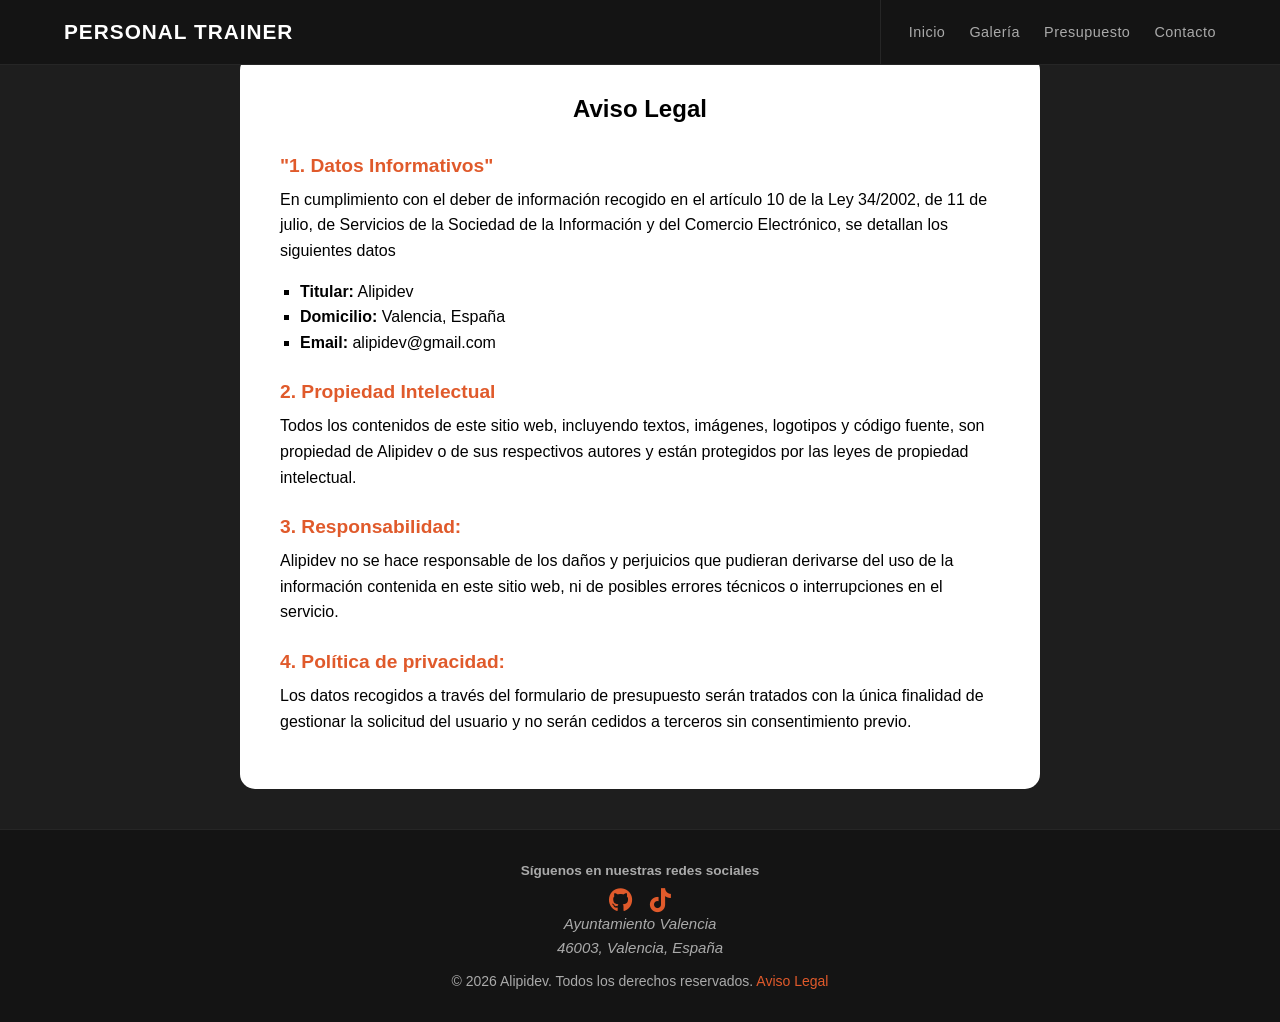
==== views/aviso-legal.html @ ffe2478f "primer commit del proyecto" ====
<!DOCTYPE html>
<html lang="es">
<head>
    <meta charset="UTF-8">
    <meta name="viewport" content="width=device-width, initial-scale=1.0">
    <link rel="stylesheet" href="../css/styles.css">
    <link rel="stylesheet" href="https://cdnjs.cloudflare.com/ajax/libs/font-awesome/6.0.0/css/all.min.css">
    <title>Aviso Legal</title>
</head>
<body>
    <!-- Cargamos el header -->
     <div id="mi-header"></div>

     <main>
        <!-- Contenido del aviso legal -->
        <section class="legal-container">
            <h2>Aviso Legal</h2>
            <article class="legal-content">
                <h3>"1. Datos Informativos"</h3>
                <p>En cumplimiento con el deber de información recogido en el artículo 10 de la Ley 34/2002, de 11 de julio, de Servicios de la Sociedad de la Información y del Comercio Electrónico, se detallan los siguientes datos</p>
                <ul>
                    <li>
                        <strong>Titular:</strong> Alipidev
                    </li>
                    <li>
                        <strong>Domicilio: </strong> Valencia, España
                    </li>
                    <li>
                        <strong>Email:</strong> alipidev@gmail.com
                    </li>
                </ul>
                <h3>2. Propiedad Intelectual</h3>
                <p>Todos los contenidos de este sitio web, incluyendo textos, imágenes, logotipos y código fuente, son propiedad de Alipidev o de sus respectivos autores y están protegidos por las leyes de propiedad intelectual.</p>
                <h3>3. Responsabilidad:</h3>
                <p>Alipidev no se hace responsable de los daños y perjuicios que pudieran derivarse del uso de la información contenida en este sitio web, ni de posibles errores técnicos o interrupciones en el servicio.</p>
                <h3>4. Política de privacidad:</h3>
                <p>Los datos recogidos a través del formulario de presupuesto serán tratados con la única finalidad de gestionar la solicitud del usuario y no serán cedidos a terceros sin consentimiento previo.</p>
            </article>
        </section>

     </main>

     <!-- Cargamos el footer -->
      <div id="mi-footer"></div>
      <!-- Cargamos el script -->
       <script src="../js/components.js"></script>
    
</body>
</html>
---- css/styles.css ----
/* =============================================
   PERSONAL TRAINER ALINA — style.css
   Tema oscuro · Mobile First
   Breakpoints:
     Tablet  → min-width: 768px
     Desktop → min-width: 1024px
============================================= */
/* =============================================
   ÍNDICE DE ESTILOS - SITIO WEB PERSONAL TRAINER
   1. AJUSTES PREDEFINIDOS DE ESTILOS
   2. HEADER
   3. PÁGINA DE INICIO (SECCIÓN HERO)
   4. PÁGINA DE INICIO (SECCIÓN SERVICIOS)
   5. PÁGINA DE INICIO (SECCIÓN NOTICIAS)
   6. PÁGINA DE INCIIO (SECCIÓN TESTIMONIOS)
   7. PÁGINA PRESUPUESTOS
   8. PÁGINA CONTACTOS
   9. PÁGINA AVISO LEGAL
   10. FOOTER
============================================= */

/* =============================================
   1. AJUSTES PREDEFINIDOS DE ESTILOS
============================================= */

/* ── Reset y base ── */
*, *::before, *::after {
    box-sizing: border-box;
    margin: 0;
    padding: 0;
}

html {
    scroll-behavior: smooth;
}

body {
    font-family: 'Segoe UI', Arial, sans-serif;
    font-size: 16px;
    line-height: 1.6;
    color: #f0f0f0;
    background-color: #1e1e1e;
    min-height: 100vh;
    display: flex;
    flex-direction: column;
    
}
main{ 
    flex: 1;
    padding-top: 15px;
 }

img {
    max-width: 100%;
    height: auto;
    display: block;
}

h1, h2, h3 {
    line-height: 1.2;
}

/* ── Variables de color ── */
:root {
    --color-primary:      #e05a2b;
    --color-bg:           #1e1e1e;
    --color-bg-card:      #2a2a2a;
    --color-bg-section:   #252525;
    --color-text:         #f0f0f0;
    --color-text-muted:   #aaaaaa;
    --color-border:       rgba(255, 255, 255, 0.08);
    --color-border-hover: rgba(255, 255, 255, 0.18);
    --max-width:          1200px;
    --padding-section:    70px 20px;
}

/* =============================================
   HEADER
   Estructura esperada en components.js:
   <header class="site-header">
     <div class="header-inner">
       <div class="logo"><a href="/">Alina PT</a></div>
       <nav class="nav-menu">
         <ul>
           <li><a href="/">Inicio</a></li>
           <li><a href="/pages/galeria.html">Galería</a></li>
         </ul>
       </nav>
     </div>
   </header>
============================================= */
/* =============================================
   2. HEADER
============================================= */
.site-header {
    background-color: #141414;
    border-bottom: 1px solid var(--color-border);
    position: fixed;
    top: 0;
    left: 0;
    width: 100%;
    z-index: 100;
}

.header-inner {
    max-width: var(--max-width);
    margin: 0 auto;
    padding: 0 24px;
    height: 64px;
    display: flex;
    flex-direction: row;
    justify-content: space-between; /*logo iz1, nav der*/
    align-items: center;
}

/* ── Logo izquierda ── */
.logo{
    display: flex;
    align-items: center;
}

.logo h1{
    margin: 0;
    font-size: 1.3rem;
}

.logo-text {
    color: #ffffff;
    text-decoration: none;
    font-size: 1.3rem;
    font-weight: 700;
    letter-spacing: 1px;
}

/* ── Nav a la derecha con borde ── */
.navbar {
    border-left: 1px solid var(--color-border);  /* borde que lo separa del logo */
    padding-left: 28px;
    height: 100%;
    display: flex;
    align-items: center;
}

.navbar ul {
    list-style: none;
    display: flex;
    gap: 24px;
}

.navbar a {
    color: var(--color-text-muted);
    text-decoration: none;
    font-size: 0.9rem;
    letter-spacing: 0.5px;
    padding-bottom: 3px;
    border-bottom: 2px solid transparent;    /* reserva espacio para el borde naranja */
    transition: color 0.2s, border-color 0.2s;
}

/* Hover: todos los links */
.navbar a:hover {
    color: var(--color-primary);
    border-bottom-color: var(--color-primary);
}

/* Página activa: siempre naranja */
.navbar a.active {
    color: var(--color-primary);
    border-bottom-color: var(--color-primary);
}

/* ── Botón hamburguesa ── */
.btn-hamburguesa {
    display: none;              /* oculto por defecto en desktop */
    flex-direction: column;
    justify-content: center;
    gap: 5px;                   /* espacio entre las tres líneas */
    background: none;           /* sin fondo */
    border: none;               /* sin borde */
    cursor: pointer;
    padding: 4px;
    z-index: 200;               /* por encima del navbar */
}

.btn-hamburguesa span {
    display: block;
    width: 24px;                /* ancho de cada línea */
    height: 2px;                /* grosor de cada línea */
    background-color: #ffffff;  /* color blanco */
    border-radius: 2px;
    transition: all 0.3s;       /* animación suave al abrir/cerrar */
}

/* ── Animación al abrir el menú ── */
/* Cuando el botón tiene la clase 'abierto' las líneas forman una X */
.btn-hamburguesa.abierto span:nth-child(1) {
    transform: translateY(7px) rotate(45deg);   /* línea superior gira */
}
.btn-hamburguesa.abierto span:nth-child(2) {
    opacity: 0;                                 /* línea central desaparece */
}
.btn-hamburguesa.abierto span:nth-child(3) {
    transform: translateY(-7px) rotate(-45deg); /* línea inferior gira */
}

/* ── Responsive móvil ── */
@media (max-width: 767px) {

    /* Mostramos el botón hamburguesa */
    .btn-hamburguesa {
        display: flex;
    }

    /* Ocultamos el navbar por defecto en móvil */
    .navbar {
        display: none;              /* oculto hasta que se pulse el botón */
        position: fixed;            /* flota sobre el contenido */
        top: 64px;                  /* justo debajo del header */
        left: 0;
        width: 100%;
        height: auto;
        background-color: #141414;  /* mismo fondo que el header */
        border-bottom: 1px solid var(--color-border);
        padding: 16px 24px;
        border-left: none;          /* quitamos el borde izquierdo del desktop */
    }

    /* Cuando el navbar tiene la clase 'abierto' se muestra */
    .navbar.abierto {
        display: flex;
    }

    /* Los links en columna en móvil */
    .navbar ul {
        flex-direction: column;
        gap: 12px;
        width: 100%;
    }
    .navbar a {
        font-size: 1rem;
        padding: 8px 0;
    }

}
/* =============================================
   3. HERO
============================================= */
.hero {
    position: relative;
    width: 100%;
    min-height: 90vh;
}

.hero-image {
    position: absolute;
    top: 0;
    left: 0;
    width: 100%;
    height: 100%;
    z-index: 0;
}

.hero-image img {
    width: 100%;
    height: 100%;
    object-fit: cover;
    object-position: center top;
    display: block;
}

.hero-text {
    position: absolute;
    z-index: 1;
    bottom: 10%;
    left: 50%;
    transform: translateX(-50%);
    width: 90%;
    text-align: center;
}

.hero-text h2 {
    font-size: clamp(2rem, 5vw, 3.2rem);
    color: #ffffff;
    margin-bottom: 14px;
    font-weight: 700;
    text-shadow: 0 2px 12px rgba(0,0,0,0.8);
}

.hero-text h3 {
    font-size: clamp(1rem, 2.5vw, 1.3rem);
    color: var(--color-text-muted);
    font-weight: 400;
    text-shadow: 0 2px 8px rgba(0,0,0,0.8);
}

@media (min-width: 768px) {
    .hero-text{
        bottom: 15%;
        width: 70%;
    }

}
@media (min-width: 1024px){
    .hero-text{
        bottom: 20%;
        width: 50%;
    }
}

/* =============================================
   4. SERVICIOS
============================================= */
.section-services {
    background-color: var(--color-bg-section);
    border-top: 1px solid var(--color-border);
    border-bottom: 1px solid var(--color-border);
    padding: var(--padding-section);
}

.section-services h2 {
    text-align: center;
    font-size: clamp(1.5rem, 4vw, 2.2rem);
    color: #ffffff;
    margin-bottom: 48px;
}

.div-services {
    max-width: var(--max-width);
    margin: 0 auto;
}

.grid-services {
    display: grid;
    grid-template-columns: 1fr;
    gap: 20px;
}

.item-services {
    background-color: var(--color-bg-card);
    border: 1px solid var(--color-border);
    border-radius: 12px;
    padding: 30px 26px;
    transition: border-color 0.25s, transform 0.25s;
}

.item-services:hover {
    border-color: var(--color-primary);
    transform: translateY(-4px);
}

.item-services h3 {
    font-size: 1.05rem;
    color: var(--color-primary);
    margin-bottom: 12px;
    font-weight: 600;
}

.item-services p {
    color: var(--color-text-muted);
    font-size: 0.92rem;
    line-height: 1.7;
}

@media (min-width: 768px) {
    .grid-services { grid-template-columns: repeat(2, 1fr); }
}

@media (min-width: 1024px) {
    .grid-services { grid-template-columns: repeat(3, 1fr); }
}

/* =============================================
   5. NOTICIAS (se rellenará con JS/JSON)
============================================= */
.noticias-json {
    
    background-color: var(--color-bg-section);
    border-top: 1px solid var(--color-border);
    border-bottom: 1px solid var(--color-border);
    padding: var(--padding-section);
}

.noticias-json h2 {
    text-align: center;
    font-size: clamp(1.5rem, 4vw, 2.2rem);
    color: #ffffff;
    margin-bottom: 40px;
    
}

.grid-noticias {
    display: grid;
    grid-template-columns: 1fr;
    gap: 20px;
}

.card-noticia {
    background-color: var(--color-bg-card);
    border: 1px solid var(--color-border);
    border-radius: 12px;
    padding: 24px;
    transition: border-color 0.25s;
}

.card-noticia:hover {
    border-color: var(--color-primary);
    transform: translateY(-4px);
}

.card-noticia h3 {
    font-size: 1.05rem;
    color: var(--color-primary);
    margin-bottom: 12px;
    font-weight: 600;
}


.card-noticia p {
    color: var(--color-text-muted);
    font-size: 0.9rem;
    line-height: 1.7;
}

@media (min-width: 768px) {
    .grid-noticias { grid-template-columns: repeat(2, 1fr); }
}

@media (min-width: 1024px) {
    .grid-noticias { grid-template-columns: repeat(3, 1fr); }
}

/* =============================================
   6. TESTIMONIOS
============================================= */
.testimonios {
    background-color: var(--color-bg-section);
    border-top: 1px solid var(--color-border);
    border-bottom: 1px solid var(--color-border);
    padding: var(--padding-section);
}

.testimonios h2 {
    text-align: center;
    font-size: clamp(1.5rem, 4vw, 2.2rem);
    color: #ffffff;
    margin-bottom: 48px;
}

.grid-testimonios {
    display: grid;
    grid-template-columns: 1fr;
    gap: 20px;
    max-width: var(--max-width);
    margin: 0 auto;
}

.grid-testimonios article {
    background-color: var(--color-bg-card);
    border: 1px solid var(--color-border);
    border-radius: 12px;
    padding: 30px 26px 26px;
    position: relative;
    transition: border-color 0.25s;
}

.grid-testimonios article:hover {
    border-color: var(--color-primary);
}

.grid-testimonios article::before {
    content: '"';
    font-size: 5rem;
    color: var(--color-primary);
    position: absolute;
    top: 6px;
    left: 20px;
    line-height: 1;
    opacity: 0.35;
    font-family: Georgia, serif;
}

.grid-testimonios h3 {
    font-size: 0.85rem;
    color: var(--color-primary);
    margin-bottom: 10px;
    padding-top: 24px;
    font-weight: 600;
    letter-spacing: 0.8px;
    text-transform: uppercase;
}

.grid-testimonios p {
    color: var(--color-text-muted);
    font-size: 0.93rem;
    font-style: italic;
    line-height: 1.7;
}

@media (min-width: 768px) {
    .grid-testimonios { grid-template-columns: repeat(2, 1fr); }
}

@media (min-width: 1024px) {
    .grid-testimonios { grid-template-columns: repeat(3, 1fr); }
}
/* =============================================
   7. PÁGINA PRESUPUESTOS
============================================= */

.error{
    color: var(--color-primary);
    font-size: 0.8rem;
    margin-top: 4px;
    display: block; /*Para que ocupe su propia linea*/
}
/* ── Sección principal ── */
.section-datos {
    max-width: 700px;           /* limita el ancho para que no quede muy estirado */
    margin: 60px auto;          /* centra la sección horizontalmente */
    padding: 0 20px;            /* espacio a los lados en móvil */
}

.section-datos h2 {
    font-size: clamp(1.5rem, 4vw, 2.2rem);  /* tamaño responsive igual que el resto de la web */
    color: #ffffff;
    text-align: center;
    margin-bottom: 40px;
}

/* ── Fieldset ── */
fieldset {
    border: 1px solid var(--color-border);  /* borde sutil igual que las cards */
    border-radius: 12px;                    /* bordes redondeados */
    padding: 28px;                          /* espacio interior */
    margin-bottom: 24px;                    /* separación entre fieldsets */
    background-color: var(--color-bg-card); /* fondo oscuro de card */
}

legend {
    color: var(--color-primary);    /* naranja para que destaque */
    font-weight: 700;
    font-size: 1rem;
    padding: 0 10px;                /* espacio a los lados del texto */
}

/* ── Grupos de campos ── */
.form-grupo {
    display: flex;
    flex-direction: column;     /* label arriba, input abajo */
    gap: 6px;                   /* espacio entre label e input */
    margin-bottom: 20px;        /* separación entre campos */
}

.form-grupo label {
    color: var(--color-text-muted);  /* gris suave para las etiquetas */
    font-size: 0.9rem;
}

/* ── Inputs y select ── */
.form-grupo input,
.form-grupo select {
    background-color: var(--color-bg);          /* fondo oscuro */
    border: 1px solid var(--color-border);      /* borde sutil */
    border-radius: 8px;                         /* bordes redondeados */
    color: var(--color-text);                   /* texto claro */
    padding: 10px 14px;                         /* espacio interior */
    font-size: 0.95rem;
    transition: border-color 0.2s;              /* animación suave al hacer focus */
    width: 100%;                                /* ocupa todo el ancho disponible */
}

/* Input al hacer clic */
.form-grupo input:focus,
.form-grupo select:focus {
    outline: none;                              /* quitamos el borde azul del navegador */
    border-color: var(--color-primary);         /* borde naranja al hacer focus */
}

/* Input de solo lectura (presupuesto total) */
.form-grupo input[readonly] {
    color: var(--color-primary);    /* naranja para que destaque el precio */
    font-weight: 700;
    font-size: 1.1rem;
    cursor: not-allowed;            /* cursor de prohibido para indicar que no se puede editar */
}

/* ── Plazo (input + select juntos) ── */
.plazo-input {
    display: flex;
    gap: 10px;                  /* espacio entre el número y el desplegable */
}

.plazo-input input {
    flex: 1;                    /* el input ocupa el máximo espacio posible */
}

.plazo-input select {
    width: auto;                /* el select solo ocupa lo que necesita */
}

/* ── Texto pequeño de ayuda ── */
.form-grupo small {
    color: var(--color-text-muted);  /* gris suave */
    font-size: 0.8rem;
    line-height: 1.5;
}

/* ── Extras (checkboxes) ── */
.opciones-extras {
    display: flex;
    flex-direction: column;     /* cada extra en su propia línea */
    gap: 10px;
}

.opciones-extras label {
    display: flex;
    align-items: center;        /* checkbox y texto alineados verticalmente */
    gap: 8px;                   /* espacio entre checkbox y texto */
    color: var(--color-text);
    cursor: pointer;            /* cursor de mano para indicar que es clickable */
}

.opciones-extras input[type="checkbox"] {
    accent-color: var(--color-primary);  /* color naranja en el checkbox al marcarlo */
    width: 16px;
    height: 16px;
}

/* ── Condiciones ── */
.condiciones-label {
    display: flex;
    align-items: center;
    gap: 8px;
    color: var(--color-text);
    cursor: pointer;
}

.condiciones-label input[type="checkbox"] {
    accent-color: var(--color-primary);  /* naranja al marcar */
    width: 16px;
    height: 16px;
}

/* ── Botones ── */
.form-botones {
    display: flex;
    gap: 12px;                  /* espacio entre botones */
    margin-top: 10px;
}

.form-botones button[type="submit"] {
    background-color: var(--color-primary);  /* fondo naranja */
    color: #ffffff;
    border: none;
    border-radius: 8px;
    padding: 12px 28px;
    font-size: 0.95rem;
    font-weight: 600;
    cursor: pointer;
    transition: opacity 0.2s;   /* animación suave al hacer hover */
}

.form-botones button[type="submit"]:hover {
    opacity: 0.85;              /* se oscurece un poco al pasar el ratón */
}

.form-botones button[type="reset"] {
    background-color: transparent;          /* fondo transparente */
    color: var(--color-text-muted);         /* texto gris */
    border: 1px solid var(--color-border);  /* borde sutil */
    border-radius: 8px;
    padding: 12px 28px;
    font-size: 0.95rem;
    cursor: pointer;
    transition: border-color 0.2s, color 0.2s;
}

.form-botones button[type="reset"]:hover {
    border-color: var(--color-primary);     /* borde naranja al pasar el ratón */
    color: var(--color-primary);            /* texto naranja al pasar el ratón */
}

/* ── Responsive tablet ── */
@media (min-width: 768px) {
    .section-datos {
        padding: 0;             /* quitamos el padding lateral en pantallas grandes */
    }
}

/* =============================================
   8. PÁGINA CONTACTO
============================================= */

/* ── Sección principal ── */
.section-contacto {
    max-width: var(--max-width);    /* mismo ancho máximo que el resto de la web */
    margin: 60px auto;              /* centra la sección */
    padding: 0 24px;                /* espacio lateral en móvil */
}

.section-contacto h2 {
    font-size: clamp(1.5rem, 4vw, 2.2rem);  /* tamaño responsive */
    color: #ffffff;
    text-align: center;
    margin-bottom: 40px;
}

/* ── Contenedor inner: info + mapa ── */
.contacto-inner {
    display: flex;
    flex-direction: column;     /* en móvil, info arriba y mapa abajo */
    gap: 40px;
}

/* ── Bloque de información ── */
.contacto-info {
    background-color: var(--color-bg-card);     /* fondo oscuro de card */
    border: 1px solid var(--color-border);      /* borde sutil */
    border-radius: 12px;                        /* bordes redondeados */
    padding: 32px;
}

.contacto-info h3 {
    color: var(--color-primary);    /* naranja para el título */
    font-size: 1.2rem;
    margin-bottom: 24px;
}

/* ── Cada fila de dato (icono + texto) ── */
.info-item {
    display: flex;
    align-items: center;        /* icono y texto alineados verticalmente */
    gap: 14px;                  /* espacio entre icono y texto */
    margin-bottom: 20px;
}

.info-item i {
    color: var(--color-primary);    /* iconos en naranja */
    font-size: 1.1rem;
    width: 20px;                    /* ancho fijo para que todos los textos queden alineados */
    text-align: center;
}

.info-item p {
    color: var(--color-text-muted); /* texto gris suave */
    font-size: 0.95rem;
}

/* ── Contenedor del mapa ── */
.contacto-mapa {
    border-radius: 12px;            /* bordes redondeados */
    overflow: hidden;               /* para que el mapa respete los bordes redondeados */
    border: 1px solid var(--color-border);
}

#mapa {
    width: 100%;
    height: 450px;                  /* altura del mapa, ajústala a tu gusto */
}

/* ── Botón cómo llegar ── */


#btn-ruta {
    width: 100%;                /* ocupa todo el ancho de la info */
    margin-top: 10px;           /* separación de los datos de arriba */
    background-color: var(--color-primary);
    color: #ffffff;
    border: none;
    border-radius: 8px;
    padding: 12px 20px;
    font-size: 0.9rem;
    font-weight: 600;
    cursor: pointer;
    display: flex;
    align-items: center;
    justify-content: center;    /* centra el icono y el texto */
    gap: 8px;
    transition: opacity 0.2s;
}

#btn-ruta:hover {
    opacity: 0.85;
}

/* ── Responsive tablet y desktop ── */
@media (min-width: 768px) {
    .contacto-inner {
        flex-direction: row;        /* en pantallas grandes, info a la izquierda y mapa a la derecha */
        align-items: stretch;       /* ambos bloques tienen la misma altura */
    }

    .contacto-info {
        width: 300px;               /* ancho fijo para la info */
        flex-shrink: 0;             /* evita que se encoja */
    }

    .contacto-mapa {
        flex: 1;                    /* el mapa ocupa el resto del espacio disponible */
    }
}

/* =============================================
   9. PÁGINA AVISO LEGAL
============================================= */
.legal-container{
    max-width: 800px;
    margin: 40px auto;
    padding: 40px;
    background: white;
    border-radius: 15px;
    text-align: left; 
}

.legal-container h2{
    color: black;
    margin-bottom: 30px;
    text-align: center;
}

.legal-content h3{
    color: var(--color-primary);
    margin-top: 25px;
    margin-bottom: 10px;
    font-size: 1.2rem;
}

.legal-content p, .legal-content ul{
    line-height: 1.6;
    color: black;
    margin-bottom: 15px;
}

.legal-content ul{
    list-style: square;
    margin-left: 20px;
}

/* =============================================
   10. FOOTER
   Estructura esperada en components.js:
   <footer class="site-footer">
     <p>© 2025 Personal Trainer Alina</p>
   </footer>
============================================= */
.site-footer {
    background-color: #141414;
    border-top: 1px solid var(--color-border);
    color: var(--color-text-muted);
    text-align: center;
    padding: 30px 20px;
    font-size: 0.85rem;
}

.site-footer a {
    color: var(--color-primary);
    text-decoration: none;
}

.site-footer a:hover {
    text-decoration: underline;
}

.footer-social{
    padding: 10px 0px;
    justify-content: center;
    max-width: 100%;
}

.footer-social h4{
    margin-bottom: 15px;
    font-size: 17px;
}

/* Contenedor de los iconos */
.social-iconos{
    display: flex;
    justify-content: center;
    gap: 10px;
}

/* Estilo a los iconos */
.social-iconos a{
    text-decoration: none;
    font-size: 24px;
    transition: 0.4s;
    width: 30px;
    height: 30px;
}
/* Dirección de la empresa */
.footer-address{
    margin-bottom: 10px;
    justify-content: center;
    max-width: 100%;
}

/* H4 */
.footer-address h4{
    margin-bottom: 5px;
    font-size: 17px;
}
.footer-address address{
    font-style: oblique;
    font-size: 15px;
}
.footer-content{
    font-size: 14px;
}
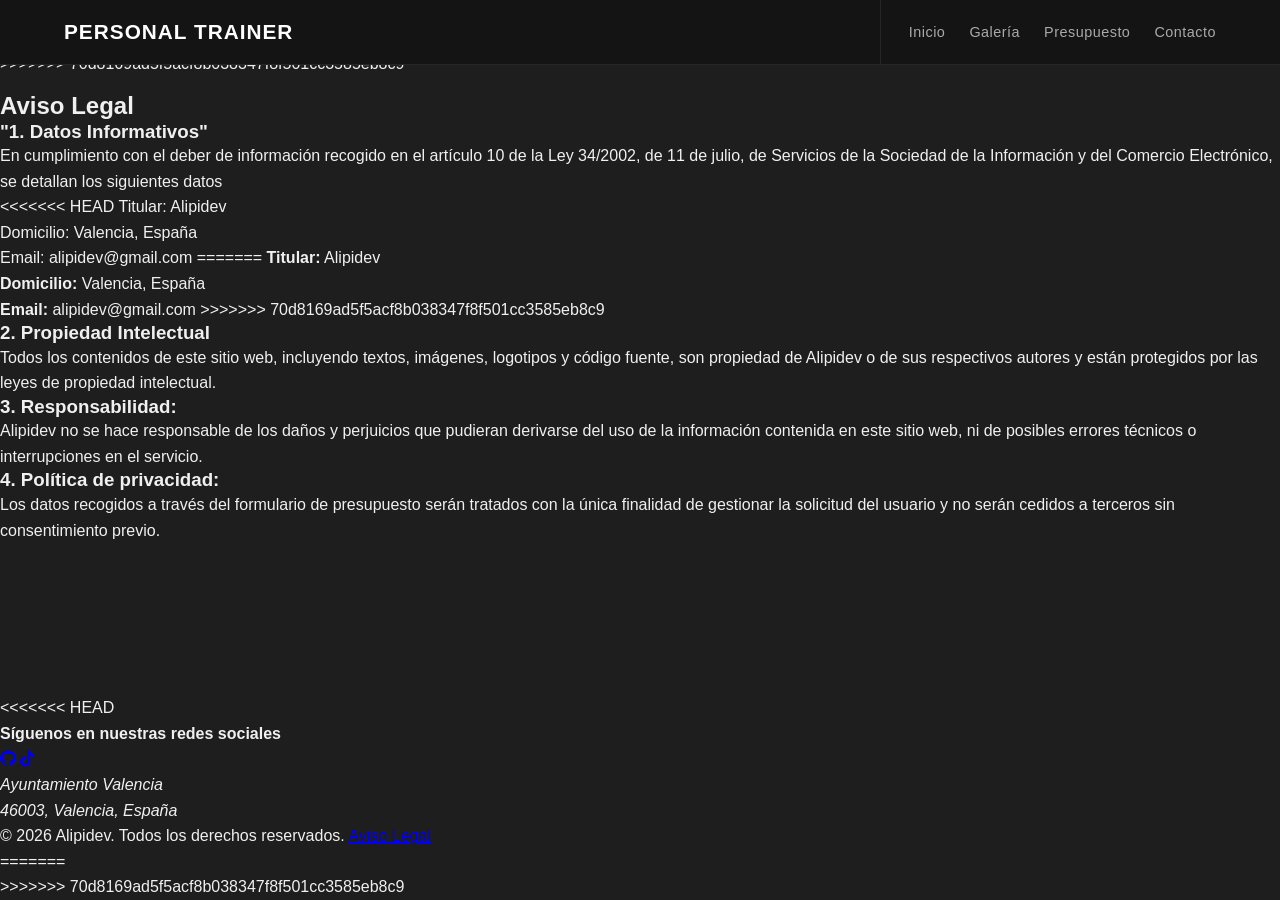
==== commit 76f5b067: "resuelto conflicto merge" ====
--- a/views/aviso-legal.html
+++ b/views/aviso-legal.html
@@ -5,11 +5,47 @@
     <meta name="viewport" content="width=device-width, initial-scale=1.0">
     <link rel="stylesheet" href="../css/styles.css">
     <link rel="stylesheet" href="https://cdnjs.cloudflare.com/ajax/libs/font-awesome/6.0.0/css/all.min.css">
+<<<<<<< HEAD
     <title>Aviso Legal</title>
+</head>
+<body>
+    <header class="site-header">
+        <!-- Encabezado de la página web -->
+         <div class="header-inner">
+            <div class="logo">
+                <h1>
+                    <a href="../index.html" class="logo-text">
+                        PERSONAL TRAINER 
+                    </a>
+                </h1>
+            </div>
+            <!-- Navegador -->
+          <nav class="navbar">
+            <ul>
+                <li><a href="../index.html">Inicio</a></li>
+                <li><a href="galeria.html">Galería</a></li>
+                <li><a href="presupuesto.html">Presupuesto</a></li>
+                <li><a href="contacto.html">Contacto</a></li>
+            </ul>
+          </nav>
+    
+          <!-- Botón hamburguesa, solo visible en móvil -->
+           <button class="btn-hamburguesa" id="btn-hamburguesa">
+            <span></span>
+            <span></span>
+            <span></span>
+           </button>
+         </div>
+    
+         
+    </header>
+=======
+    <title>Aviso Legal | Entrenador personal</title>
 </head>
 <body>
     <!-- Cargamos el header -->
      <div id="mi-header"></div>
+>>>>>>> 70d8169ad5f5acf8b038347f8f501cc3585eb8c9
 
      <main>
         <!-- Contenido del aviso legal -->
@@ -20,6 +56,15 @@
                 <p>En cumplimiento con el deber de información recogido en el artículo 10 de la Ley 34/2002, de 11 de julio, de Servicios de la Sociedad de la Información y del Comercio Electrónico, se detallan los siguientes datos</p>
                 <ul>
                     <li>
+<<<<<<< HEAD
+                        <span class="texto-negrita">Titular:</span> Alipidev
+                    </li>
+                    <li>
+                        <span class="texto-negrita">Domicilio: </span> Valencia, España
+                    </li>
+                    <li>
+                        <span class="texto-negrita">Email:</span> alipidev@gmail.com
+=======
                         <strong>Titular:</strong> Alipidev
                     </li>
                     <li>
@@ -27,6 +72,7 @@
                     </li>
                     <li>
                         <strong>Email:</strong> alipidev@gmail.com
+>>>>>>> 70d8169ad5f5acf8b038347f8f501cc3585eb8c9
                     </li>
                 </ul>
                 <h3>2. Propiedad Intelectual</h3>
@@ -40,8 +86,37 @@
 
      </main>
 
+<<<<<<< HEAD
+     <!-- Footer -->
+     <footer class="site-footer">
+        <h4>Síguenos en nuestras redes sociales</h4>
+            <div class="social-iconos">
+                <a href="https://github.com/alipidev" target="_blank" aria-label="GitHub">
+                    <i class="fa-brands fa-github">
+                        
+                    </i>
+                </a>
+                <a href="https://tiktok.com" target="_blank" aria-label="TikTok">
+                    <i class="fa-brands fa-tiktok"></i>
+                </a>
+            </div>
+            <div class="footer-address">
+                <address>
+                    Ayuntamiento Valencia
+                    <br>
+                    46003, Valencia, España
+                </address>
+            </div>
+        <div class="footer-content">
+            <p>© 2026 Alipidev. Todos los derechos reservados. 
+            <a href="aviso-legal.html">Aviso Legal</a>
+            </p>
+        </div>
+    </footer>
+=======
      <!-- Cargamos el footer -->
       <div id="mi-footer"></div>
+>>>>>>> 70d8169ad5f5acf8b038347f8f501cc3585eb8c9
       <!-- Cargamos el script -->
        <script src="../js/components.js"></script>
     
--- a/css/styles.css
+++ b/css/styles.css
@@ -13,10 +13,18 @@
    4. PÁGINA DE INICIO (SECCIÓN SERVICIOS)
    5. PÁGINA DE INICIO (SECCIÓN NOTICIAS)
    6. PÁGINA DE INCIIO (SECCIÓN TESTIMONIOS)
+<<<<<<< HEAD
+   7. PÁGINA DE GALERÍA
+   8. PÁGINA PRESUPUESTOS
+   9. PÁGINA CONTACTOS
+   10. PÁGINA AVISO LEGAL
+   11. FOOTER
+=======
    7. PÁGINA PRESUPUESTOS
    8. PÁGINA CONTACTOS
    9. PÁGINA AVISO LEGAL
    10. FOOTER
+>>>>>>> 70d8169ad5f5acf8b038347f8f501cc3585eb8c9
 ============================================= */
 
 /* =============================================
@@ -267,6 +275,20 @@
     object-position: center top;
     display: block;
 }
+<<<<<<< HEAD
+/* Animación de deslizamiento desde la derecha */
+@keyframes deslizarDesdeDerechaHero {
+    from {
+        opacity: 0;
+        transform: translateX(calc(-50% + 100px)); /* centrado + desplazado a la derecha */
+    }
+    to {
+        opacity: 1;
+        transform: translateX(-50%); /* solo centrado */
+    }
+}
+=======
+>>>>>>> 70d8169ad5f5acf8b038347f8f501cc3585eb8c9
 
 .hero-text {
     position: absolute;
@@ -276,6 +298,10 @@
     transform: translateX(-50%);
     width: 90%;
     text-align: center;
+<<<<<<< HEAD
+    animation: deslizarDesdeDerechaHero 1.5s ease-out 0.3s both;
+=======
+>>>>>>> 70d8169ad5f5acf8b038347f8f501cc3585eb8c9
 }
 
 .hero-text h2 {
@@ -291,6 +317,33 @@
     color: var(--color-text-muted);
     font-weight: 400;
     text-shadow: 0 2px 8px rgba(0,0,0,0.8);
+<<<<<<< HEAD
+    margin-bottom: 16px;
+}
+.hero-text p {
+    font-size: clamp(0.9rem, 2vw, 1.1rem);
+    color: #ffffff;
+    text-shadow: 0 2px 8px rgba(0,0,0,0.8);
+    margin-bottom: 24px;
+    line-height: 1.6;
+}
+
+.btn-cta {
+    display: inline-block;
+    background-color: var(--color-primary);
+    color: #ffffff;
+    padding: 14px 32px;
+    border-radius: 8px;
+    text-decoration: none;
+    font-weight: 600;
+    font-size: 1rem;
+    transition: background-color 0.3s ease, transform 0.2s ease;
+}
+.btn-cta:hover {
+    background-color: var(--color-border-hover);
+    transform: scale(1.05);
+=======
+>>>>>>> 70d8169ad5f5acf8b038347f8f501cc3585eb8c9
 }
 
 @media (min-width: 768px) {
@@ -299,6 +352,14 @@
         width: 70%;
     }
 
+<<<<<<< HEAD
+    .btn-cta{
+        font-size: 1.1rem;
+        padding: 16px 40px;
+    }
+
+=======
+>>>>>>> 70d8169ad5f5acf8b038347f8f501cc3585eb8c9
 }
 @media (min-width: 1024px){
     .hero-text{
@@ -361,6 +422,67 @@
     line-height: 1.7;
 }
 
+<<<<<<< HEAD
+.badge-garantia{
+    display: inline-block;
+    color: var(--color-text);
+    font-size: 0.9rem;
+    margin-bottom: 16px;
+    background-color: rgba(0, 0, 0, 0.5);
+    padding: 8px 16px;
+    border-radius: 20px;
+    backdrop-filter: blur(4px);
+}
+.badge-garantia i{
+    color: var(--color-primary);
+    margin-right: 6px;
+}
+
+.section-stats {
+    background-color: var(--color-bg-section);
+    padding: var(--padding-section);
+    border-top: 1px solid var(--color-border);
+    border-bottom: 1px solid var(--color-border);
+}
+
+.grid-stats {
+    display: flex;
+    justify-content: center;
+    flex-wrap: wrap;
+    gap: 40px;
+    max-width: var(--max-width);
+    margin: 0 auto;
+}
+
+.stat-item {
+    text-align: center;
+    padding: 30px 40px;
+    border: 1px solid var(--color-border);
+    border-radius: 12px;
+    background-color: var(--color-bg-card);
+    transition: border-color 0.3s ease, transform 0.3s ease;
+    min-width: 180px;
+}
+
+.stat-item:hover {
+    border-color: var(--color-primary);
+    transform: translateY(-5px);
+}
+
+.stat-numero {
+    display: block;
+    font-size: clamp(2rem, 5vw, 3.5rem);
+    font-weight: 700;
+    color: var(--color-primary);
+    margin-bottom: 8px;
+}
+
+.stat-label {
+    font-size: clamp(0.9rem, 2vw, 1rem);
+    color: var(--color-text-muted);
+}
+=======
+>>>>>>> 70d8169ad5f5acf8b038347f8f501cc3585eb8c9
 @media (min-width: 768px) {
     .grid-services { grid-template-columns: repeat(2, 1fr); }
 }
@@ -400,11 +522,20 @@
     border-radius: 12px;
     padding: 24px;
     transition: border-color 0.25s;
+<<<<<<< HEAD
+    cursor: pointer;
+    transition: border-color 0.3s ease, transform 0.3 ease;
+=======
+>>>>>>> 70d8169ad5f5acf8b038347f8f501cc3585eb8c9
 }
 
 .card-noticia:hover {
     border-color: var(--color-primary);
+<<<<<<< HEAD
+    transform: translateY(-5px);
+=======
     transform: translateY(-4px);
+>>>>>>> 70d8169ad5f5acf8b038347f8f501cc3585eb8c9
 }
 
 .card-noticia h3 {
@@ -421,6 +552,143 @@
     line-height: 1.7;
 }
 
+<<<<<<< HEAD
+.tag{
+    display: inline-block;
+    padding: 4px 12px;
+    border-radius: 20px;
+    font-size: 0.8rem;
+    font-weight: 600;
+    margin-left: 10px;
+}
+
+.tag-consejo{
+    background-color: rgba(224, 90, 43, 0.2);
+    color: var(--color-primary);
+}
+
+.tag-receta{
+    background-color: rgba(46, 160, 67, 0.2);
+    color: #2ea043;
+}
+
+.tag-reto{
+    background-color: rgba(88, 166, 255, 0,2);
+    color: #58a6ff;
+}
+
+.noticia-fecha{
+    display: block;
+    font-size: 0.8rem;
+    color: var(--color-text-muted);
+    margin-top: 10px;
+}
+
+.btn-leer-mas {
+    display: inline-block;
+    margin-top: 16px;
+    background: none;
+    border: none;
+    color: var(--color-primary);
+    font-weight: 600;
+    font-size: 0.9rem;
+    cursor: pointer;
+    padding: 0;
+    transition: gap 0.3s ease;
+    display: flex;
+    align-items: center;
+    gap: 6px;
+}
+
+.btn-leer-mas:hover i {
+    transform: translateX(4px);
+    transition: transform 0.3s ease;
+}
+
+/* Estilos del modal de noticias */
+.modal-overlay {
+    display: none;
+    position: fixed;
+    top: 0;
+    left: 0;
+    width: 100%;
+    height: 100%;
+    background-color: rgba(0, 0, 0, 0.7);
+    z-index: 1000;
+    justify-content: center;
+    align-items: center;
+    backdrop-filter: blur(4px);
+}
+
+.modal-overlay.activo {
+    display: flex;
+}
+
+.modal {
+    background-color: var(--color-bg-card);
+    border: 1px solid var(--color-border);
+    border-radius: 12px;
+    padding: 40px;
+    max-width: 600px;
+    width: 90%;
+    position: relative;
+}
+
+#modal-titulo {
+    display: block;
+    font-size: 1.4rem;
+    font-weight: 700;
+    color: var(--color-text);
+    margin: 12px 0 8px;
+}
+
+.modal-cerrar {
+    position: absolute;
+    top: 16px;
+    right: 16px;
+    background: none;
+    border: none;
+    color: var(--color-text-muted);
+    font-size: 1.2rem;
+    cursor: pointer;
+    transition: color 0.3s ease;
+}
+
+.modal-cerrar:hover {
+    color: var(--color-primary);
+}
+
+.modal h3 {
+    margin: 12px 0 8px;
+    color: var(--color-text);
+    font-size: 1.4rem;
+}
+
+.modal p {
+    color: var(--color-text-muted);
+    line-height: 1.8;
+    margin-top: 16px;
+}
+
+.modal ol {
+    padding-left: 20px;
+    margin-top: 16px;
+}
+
+.modal ol li {
+    color: var(--color-text-muted);
+    line-height: 1.8;
+    margin-bottom: 8px;
+    padding-left: 8px;
+}
+
+.modal ol li::marker {
+    color: var(--color-primary);
+    font-weight: 700;
+}
+
+=======
+>>>>>>> 70d8169ad5f5acf8b038347f8f501cc3585eb8c9
 @media (min-width: 768px) {
     .grid-noticias { grid-template-columns: repeat(2, 1fr); }
 }
@@ -433,6 +701,48 @@
    6. TESTIMONIOS
 ============================================= */
 .testimonios {
+<<<<<<< HEAD
+    padding: var(--padding-section);
+    background-color: var(--color-bg);
+    text-align: center;
+}
+
+.testimonios h2 {
+    margin-bottom: 40px;
+}
+
+/* Media de valoración */
+.valoracion-media {
+    display: flex;
+    flex-direction: column;
+    align-items: center;
+    gap: 8px;
+    margin-bottom: 50px;
+}
+
+.valoracion-numero {
+    font-size: clamp(3rem, 8vw, 5rem);
+    font-weight: 700;
+    color: var(--color-text);
+    line-height: 1;
+}
+
+.valoracion-estrellas {
+    font-size: 1.8rem;
+    color: #f5a623;
+}
+
+.valoracion-texto {
+    font-size: 0.9rem;
+    color: var(--color-text-muted);
+}
+
+/* Grid de tarjetas */
+.grid-testimonios {
+    display: grid;
+    grid-template-columns: repeat(auto-fit, minmax(280px, 1fr));
+    gap: 24px;
+=======
     background-color: var(--color-bg-section);
     border-top: 1px solid var(--color-border);
     border-bottom: 1px solid var(--color-border);
@@ -450,10 +760,73 @@
     display: grid;
     grid-template-columns: 1fr;
     gap: 20px;
+>>>>>>> 70d8169ad5f5acf8b038347f8f501cc3585eb8c9
     max-width: var(--max-width);
     margin: 0 auto;
 }
 
+<<<<<<< HEAD
+/* Tarjeta testimonio */
+.card-testimonio {
+    background-color: var(--color-bg-card);
+    border: 1px solid var(--color-border);
+    border-radius: 12px;
+    padding: 28px;
+    text-align: left;
+    transition: border-color 0.3s ease, transform 0.3s ease;
+}
+
+.card-testimonio:hover {
+    border-color: var(--color-primary);
+    transform: translateY(-5px);
+}
+
+/* Header con avatar y nombre */
+.testimonio-header {
+    display: flex;
+    align-items: center;
+    gap: 14px;
+    margin-bottom: 16px;
+}
+
+.testimonio-avatar {
+    width: 48px;
+    height: 48px;
+    border-radius: 50%;
+    background-color: var(--color-primary);
+    color: #ffffff;
+    display: flex;
+    align-items: center;
+    justify-content: center;
+    font-weight: 700;
+    font-size: 0.9rem;
+    flex-shrink: 0;
+}
+
+.testimonio-header h3 {
+    font-size: 1rem;
+    color: var(--color-text);
+    margin: 0;
+}
+
+.testimonio-perfil {
+    font-size: 0.85rem;
+    color: var(--color-text-muted);
+}
+
+/* Estrellas individuales */
+.testimonio-estrellas {
+    color: #f5a623;
+    font-size: 0.9rem;
+    margin-bottom: 14px;
+}
+
+/* Texto de la opinión */
+.card-testimonio p {
+    color: var(--color-text-muted);
+    line-height: 1.7;
+    font-size: 0.95rem;
+=======
 .grid-testimonios article {
     background-color: var(--color-bg-card);
     border: 1px solid var(--color-border);
@@ -494,6 +867,7 @@
     font-size: 0.93rem;
     font-style: italic;
     line-height: 1.7;
+>>>>>>> 70d8169ad5f5acf8b038347f8f501cc3585eb8c9
 }
 
 @media (min-width: 768px) {
@@ -503,8 +877,93 @@
 @media (min-width: 1024px) {
     .grid-testimonios { grid-template-columns: repeat(3, 1fr); }
 }
+<<<<<<< HEAD
+
+/* =============================================
+   7. PÁGINA DE GALERÍA
+============================================= */
+.galeria {
+    padding: 60px 20px;
+    text-align: center;
+    max-width: 1200px;
+    margin: 0 auto;
+}
+
+.galeria h2 {
+    font-size: clamp(1.5rem, 4vw, 2.2rem);
+    color: #fffdfd;
+    margin-bottom: 30px;
+}
+
+/* ── Grid de imágenes ── */
+.grid-galeria {
+    display: grid;
+    gap: 12px;
+    margin-top: 20px;
+
+    /* Móvil: 1 columna */
+    grid-template-columns: 1fr;
+}
+
+/* Tablet: 2 columnas */
+@media (min-width: 600px) {
+    .grid-galeria {
+        grid-template-columns: repeat(2, 1fr);
+        gap: 14px;
+    }
+}
+
+/* Desktop: 3 columnas */
+@media (min-width: 1024px) {
+    .grid-galeria {
+        grid-template-columns: repeat(3, 1fr);
+        gap: 16px;
+    }
+}
+
+/* ── Imágenes dentro del grid ── */
+.grid-galeria a {
+    display: block;
+    overflow: hidden;
+    border-radius: 10px;
+    line-height: 0; /* elimina espacio bajo la imagen */
+}
+
+.grid-galeria a img {
+    width: 100%;
+    height: 220px;
+    object-fit: cover;
+    border-radius: 10px;
+    cursor: pointer;
+    transition: transform 0.3s ease, opacity 0.3s ease;
+}
+
+/* Tablet: imágenes un poco más altas */
+@media (min-width: 600px) {
+    .grid-galeria a img {
+        height: 260px;
+    }
+}
+
+/* Desktop */
+@media (min-width: 1024px) {
+    .grid-galeria a img {
+        height: 300px;
+    }
+}
+
+/* Efecto hover */
+.grid-galeria a:hover img {
+    transform: scale(1.04);
+    opacity: 0.9;
+}
+
+/* =============================================
+   8. PÁGINA PRESUPUESTOS
+=======
 /* =============================================
    7. PÁGINA PRESUPUESTOS
+>>>>>>> 70d8169ad5f5acf8b038347f8f501cc3585eb8c9
 ============================================= */
 
 .error{
@@ -688,7 +1147,11 @@
 }
 
 /* =============================================
+<<<<<<< HEAD
+   9. PÁGINA CONTACTO
+=======
    8. PÁGINA CONTACTO
+>>>>>>> 70d8169ad5f5acf8b038347f8f501cc3585eb8c9
 ============================================= */
 
 /* ── Sección principal ── */
@@ -758,6 +1221,8 @@
     height: 450px;                  /* altura del mapa, ajústala a tu gusto */
 }
 
+<<<<<<< HEAD
+=======
 /* ── Botón cómo llegar ── */
 
 
@@ -782,6 +1247,7 @@
 #btn-ruta:hover {
     opacity: 0.85;
 }
+>>>>>>> 70d8169ad5f5acf8b038347f8f501cc3585eb8c9
 
 /* ── Responsive tablet y desktop ── */
 @media (min-width: 768px) {
@@ -801,7 +1267,11 @@
 }
 
 /* =============================================
+<<<<<<< HEAD
+   10. PÁGINA AVISO LEGAL
+=======
    9. PÁGINA AVISO LEGAL
+>>>>>>> 70d8169ad5f5acf8b038347f8f501cc3585eb8c9
 ============================================= */
 .legal-container{
     max-width: 800px;
@@ -836,8 +1306,17 @@
     margin-left: 20px;
 }
 
+<<<<<<< HEAD
+.texto-negrita{
+    font-weight: bold;
+}
+
+/* =============================================
+   11. FOOTER
+=======
 /* =============================================
    10. FOOTER
+>>>>>>> 70d8169ad5f5acf8b038347f8f501cc3585eb8c9
    Estructura esperada en components.js:
    <footer class="site-footer">
      <p>© 2025 Personal Trainer Alina</p>
@@ -852,6 +1331,15 @@
     font-size: 0.85rem;
 }
 
+<<<<<<< HEAD
+.footer-titulo {
+    font-weight: 700;
+    font-size: 1rem;
+    margin-bottom: 12px;
+}
+
+=======
+>>>>>>> 70d8169ad5f5acf8b038347f8f501cc3585eb8c9
 .site-footer a {
     color: var(--color-primary);
     text-decoration: none;
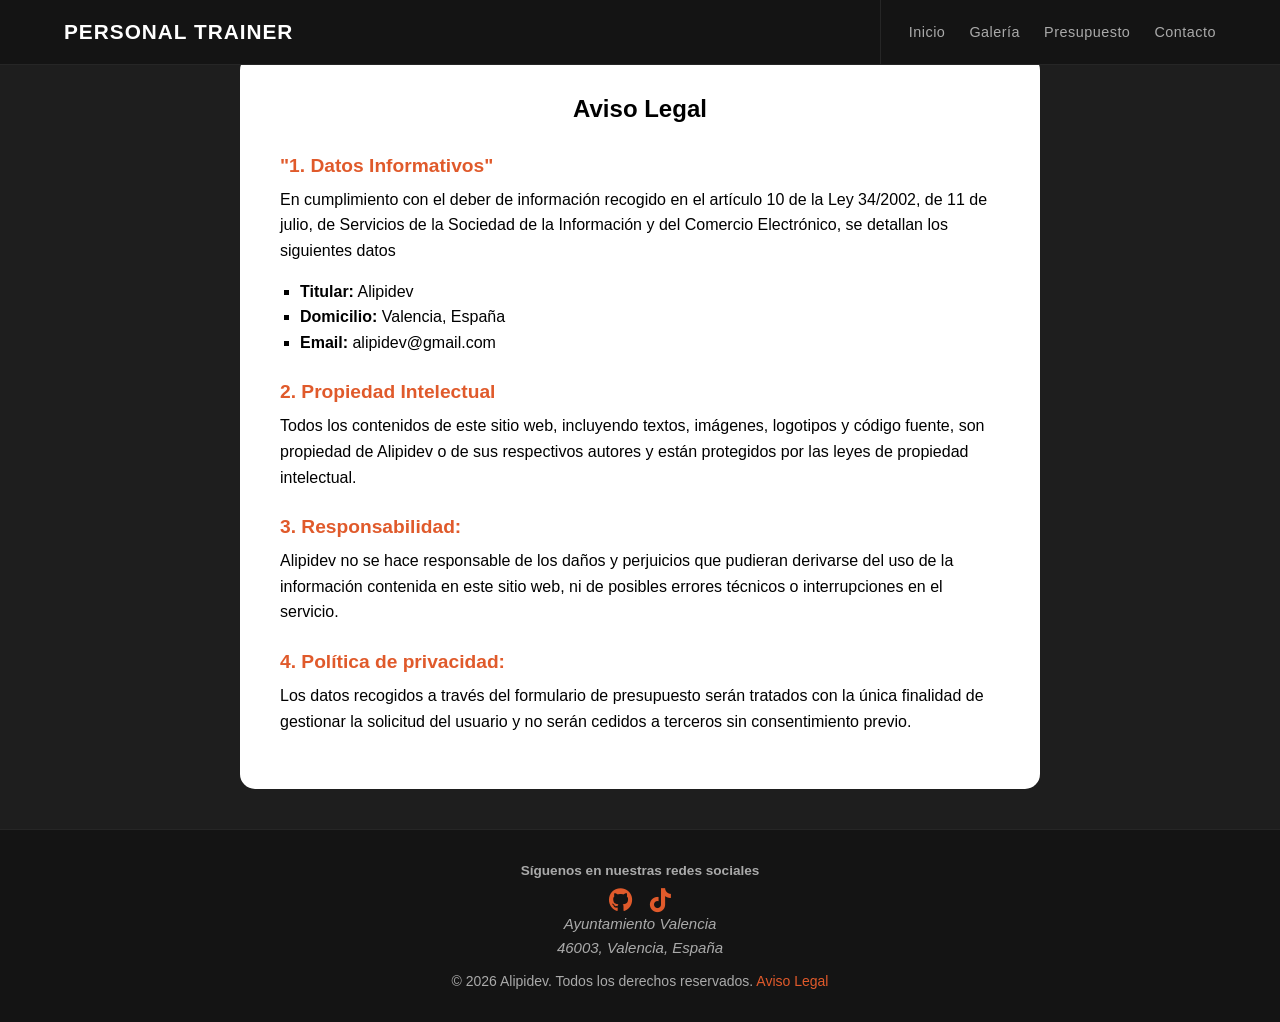
==== commit 9bd5202c: "update html" ====
--- a/views/aviso-legal.html
+++ b/views/aviso-legal.html
@@ -5,7 +5,6 @@
     <meta name="viewport" content="width=device-width, initial-scale=1.0">
     <link rel="stylesheet" href="../css/styles.css">
     <link rel="stylesheet" href="https://cdnjs.cloudflare.com/ajax/libs/font-awesome/6.0.0/css/all.min.css">
-<<<<<<< HEAD
     <title>Aviso Legal</title>
 </head>
 <body>
@@ -39,13 +38,6 @@
     
          
     </header>
-=======
-    <title>Aviso Legal | Entrenador personal</title>
-</head>
-<body>
-    <!-- Cargamos el header -->
-     <div id="mi-header"></div>
->>>>>>> 70d8169ad5f5acf8b038347f8f501cc3585eb8c9
 
      <main>
         <!-- Contenido del aviso legal -->
@@ -56,7 +48,6 @@
                 <p>En cumplimiento con el deber de información recogido en el artículo 10 de la Ley 34/2002, de 11 de julio, de Servicios de la Sociedad de la Información y del Comercio Electrónico, se detallan los siguientes datos</p>
                 <ul>
                     <li>
-<<<<<<< HEAD
                         <span class="texto-negrita">Titular:</span> Alipidev
                     </li>
                     <li>
@@ -64,15 +55,6 @@
                     </li>
                     <li>
                         <span class="texto-negrita">Email:</span> alipidev@gmail.com
-=======
-                        <strong>Titular:</strong> Alipidev
-                    </li>
-                    <li>
-                        <strong>Domicilio: </strong> Valencia, España
-                    </li>
-                    <li>
-                        <strong>Email:</strong> alipidev@gmail.com
->>>>>>> 70d8169ad5f5acf8b038347f8f501cc3585eb8c9
                     </li>
                 </ul>
                 <h3>2. Propiedad Intelectual</h3>
@@ -86,7 +68,6 @@
 
      </main>
 
-<<<<<<< HEAD
      <!-- Footer -->
      <footer class="site-footer">
         <h4>Síguenos en nuestras redes sociales</h4>
@@ -113,10 +94,6 @@
             </p>
         </div>
     </footer>
-=======
-     <!-- Cargamos el footer -->
-      <div id="mi-footer"></div>
->>>>>>> 70d8169ad5f5acf8b038347f8f501cc3585eb8c9
       <!-- Cargamos el script -->
        <script src="../js/components.js"></script>
     
--- a/css/styles.css
+++ b/css/styles.css
@@ -13,18 +13,11 @@
    4. PÁGINA DE INICIO (SECCIÓN SERVICIOS)
    5. PÁGINA DE INICIO (SECCIÓN NOTICIAS)
    6. PÁGINA DE INCIIO (SECCIÓN TESTIMONIOS)
-<<<<<<< HEAD
    7. PÁGINA DE GALERÍA
    8. PÁGINA PRESUPUESTOS
    9. PÁGINA CONTACTOS
    10. PÁGINA AVISO LEGAL
    11. FOOTER
-=======
-   7. PÁGINA PRESUPUESTOS
-   8. PÁGINA CONTACTOS
-   9. PÁGINA AVISO LEGAL
-   10. FOOTER
->>>>>>> 70d8169ad5f5acf8b038347f8f501cc3585eb8c9
 ============================================= */
 
 /* =============================================
@@ -275,7 +268,6 @@
     object-position: center top;
     display: block;
 }
-<<<<<<< HEAD
 /* Animación de deslizamiento desde la derecha */
 @keyframes deslizarDesdeDerechaHero {
     from {
@@ -287,8 +279,6 @@
         transform: translateX(-50%); /* solo centrado */
     }
 }
-=======
->>>>>>> 70d8169ad5f5acf8b038347f8f501cc3585eb8c9
 
 .hero-text {
     position: absolute;
@@ -298,10 +288,7 @@
     transform: translateX(-50%);
     width: 90%;
     text-align: center;
-<<<<<<< HEAD
     animation: deslizarDesdeDerechaHero 1.5s ease-out 0.3s both;
-=======
->>>>>>> 70d8169ad5f5acf8b038347f8f501cc3585eb8c9
 }
 
 .hero-text h2 {
@@ -317,7 +304,6 @@
     color: var(--color-text-muted);
     font-weight: 400;
     text-shadow: 0 2px 8px rgba(0,0,0,0.8);
-<<<<<<< HEAD
     margin-bottom: 16px;
 }
 .hero-text p {
@@ -342,8 +328,6 @@
 .btn-cta:hover {
     background-color: var(--color-border-hover);
     transform: scale(1.05);
-=======
->>>>>>> 70d8169ad5f5acf8b038347f8f501cc3585eb8c9
 }
 
 @media (min-width: 768px) {
@@ -352,14 +336,11 @@
         width: 70%;
     }
 
-<<<<<<< HEAD
     .btn-cta{
         font-size: 1.1rem;
         padding: 16px 40px;
     }
 
-=======
->>>>>>> 70d8169ad5f5acf8b038347f8f501cc3585eb8c9
 }
 @media (min-width: 1024px){
     .hero-text{
@@ -422,7 +403,6 @@
     line-height: 1.7;
 }
 
-<<<<<<< HEAD
 .badge-garantia{
     display: inline-block;
     color: var(--color-text);
@@ -481,8 +461,6 @@
     font-size: clamp(0.9rem, 2vw, 1rem);
     color: var(--color-text-muted);
 }
-=======
->>>>>>> 70d8169ad5f5acf8b038347f8f501cc3585eb8c9
 @media (min-width: 768px) {
     .grid-services { grid-template-columns: repeat(2, 1fr); }
 }
@@ -522,20 +500,13 @@
     border-radius: 12px;
     padding: 24px;
     transition: border-color 0.25s;
-<<<<<<< HEAD
     cursor: pointer;
     transition: border-color 0.3s ease, transform 0.3 ease;
-=======
->>>>>>> 70d8169ad5f5acf8b038347f8f501cc3585eb8c9
 }
 
 .card-noticia:hover {
     border-color: var(--color-primary);
-<<<<<<< HEAD
     transform: translateY(-5px);
-=======
-    transform: translateY(-4px);
->>>>>>> 70d8169ad5f5acf8b038347f8f501cc3585eb8c9
 }
 
 .card-noticia h3 {
@@ -552,7 +523,6 @@
     line-height: 1.7;
 }
 
-<<<<<<< HEAD
 .tag{
     display: inline-block;
     padding: 4px 12px;
@@ -687,8 +657,6 @@
     font-weight: 700;
 }
 
-=======
->>>>>>> 70d8169ad5f5acf8b038347f8f501cc3585eb8c9
 @media (min-width: 768px) {
     .grid-noticias { grid-template-columns: repeat(2, 1fr); }
 }
@@ -701,7 +669,6 @@
    6. TESTIMONIOS
 ============================================= */
 .testimonios {
-<<<<<<< HEAD
     padding: var(--padding-section);
     background-color: var(--color-bg);
     text-align: center;
@@ -742,30 +709,10 @@
     display: grid;
     grid-template-columns: repeat(auto-fit, minmax(280px, 1fr));
     gap: 24px;
-=======
-    background-color: var(--color-bg-section);
-    border-top: 1px solid var(--color-border);
-    border-bottom: 1px solid var(--color-border);
-    padding: var(--padding-section);
-}
-
-.testimonios h2 {
-    text-align: center;
-    font-size: clamp(1.5rem, 4vw, 2.2rem);
-    color: #ffffff;
-    margin-bottom: 48px;
-}
-
-.grid-testimonios {
-    display: grid;
-    grid-template-columns: 1fr;
-    gap: 20px;
->>>>>>> 70d8169ad5f5acf8b038347f8f501cc3585eb8c9
     max-width: var(--max-width);
     margin: 0 auto;
 }
 
-<<<<<<< HEAD
 /* Tarjeta testimonio */
 .card-testimonio {
     background-color: var(--color-bg-card);
@@ -826,48 +773,6 @@
     color: var(--color-text-muted);
     line-height: 1.7;
     font-size: 0.95rem;
-=======
-.grid-testimonios article {
-    background-color: var(--color-bg-card);
-    border: 1px solid var(--color-border);
-    border-radius: 12px;
-    padding: 30px 26px 26px;
-    position: relative;
-    transition: border-color 0.25s;
-}
-
-.grid-testimonios article:hover {
-    border-color: var(--color-primary);
-}
-
-.grid-testimonios article::before {
-    content: '"';
-    font-size: 5rem;
-    color: var(--color-primary);
-    position: absolute;
-    top: 6px;
-    left: 20px;
-    line-height: 1;
-    opacity: 0.35;
-    font-family: Georgia, serif;
-}
-
-.grid-testimonios h3 {
-    font-size: 0.85rem;
-    color: var(--color-primary);
-    margin-bottom: 10px;
-    padding-top: 24px;
-    font-weight: 600;
-    letter-spacing: 0.8px;
-    text-transform: uppercase;
-}
-
-.grid-testimonios p {
-    color: var(--color-text-muted);
-    font-size: 0.93rem;
-    font-style: italic;
-    line-height: 1.7;
->>>>>>> 70d8169ad5f5acf8b038347f8f501cc3585eb8c9
 }
 
 @media (min-width: 768px) {
@@ -877,7 +782,6 @@
 @media (min-width: 1024px) {
     .grid-testimonios { grid-template-columns: repeat(3, 1fr); }
 }
-<<<<<<< HEAD
 
 /* =============================================
    7. PÁGINA DE GALERÍA
@@ -960,10 +864,6 @@
 
 /* =============================================
    8. PÁGINA PRESUPUESTOS
-=======
-/* =============================================
-   7. PÁGINA PRESUPUESTOS
->>>>>>> 70d8169ad5f5acf8b038347f8f501cc3585eb8c9
 ============================================= */
 
 .error{
@@ -1147,11 +1047,7 @@
 }
 
 /* =============================================
-<<<<<<< HEAD
    9. PÁGINA CONTACTO
-=======
-   8. PÁGINA CONTACTO
->>>>>>> 70d8169ad5f5acf8b038347f8f501cc3585eb8c9
 ============================================= */
 
 /* ── Sección principal ── */
@@ -1221,33 +1117,6 @@
     height: 450px;                  /* altura del mapa, ajústala a tu gusto */
 }
 
-<<<<<<< HEAD
-=======
-/* ── Botón cómo llegar ── */
-
-
-#btn-ruta {
-    width: 100%;                /* ocupa todo el ancho de la info */
-    margin-top: 10px;           /* separación de los datos de arriba */
-    background-color: var(--color-primary);
-    color: #ffffff;
-    border: none;
-    border-radius: 8px;
-    padding: 12px 20px;
-    font-size: 0.9rem;
-    font-weight: 600;
-    cursor: pointer;
-    display: flex;
-    align-items: center;
-    justify-content: center;    /* centra el icono y el texto */
-    gap: 8px;
-    transition: opacity 0.2s;
-}
-
-#btn-ruta:hover {
-    opacity: 0.85;
-}
->>>>>>> 70d8169ad5f5acf8b038347f8f501cc3585eb8c9
 
 /* ── Responsive tablet y desktop ── */
 @media (min-width: 768px) {
@@ -1267,11 +1136,7 @@
 }
 
 /* =============================================
-<<<<<<< HEAD
    10. PÁGINA AVISO LEGAL
-=======
-   9. PÁGINA AVISO LEGAL
->>>>>>> 70d8169ad5f5acf8b038347f8f501cc3585eb8c9
 ============================================= */
 .legal-container{
     max-width: 800px;
@@ -1306,17 +1171,12 @@
     margin-left: 20px;
 }
 
-<<<<<<< HEAD
 .texto-negrita{
     font-weight: bold;
 }
 
 /* =============================================
    11. FOOTER
-=======
-/* =============================================
-   10. FOOTER
->>>>>>> 70d8169ad5f5acf8b038347f8f501cc3585eb8c9
    Estructura esperada en components.js:
    <footer class="site-footer">
      <p>© 2025 Personal Trainer Alina</p>
@@ -1331,15 +1191,12 @@
     font-size: 0.85rem;
 }
 
-<<<<<<< HEAD
 .footer-titulo {
     font-weight: 700;
     font-size: 1rem;
     margin-bottom: 12px;
 }
 
-=======
->>>>>>> 70d8169ad5f5acf8b038347f8f501cc3585eb8c9
 .site-footer a {
     color: var(--color-primary);
     text-decoration: none;
